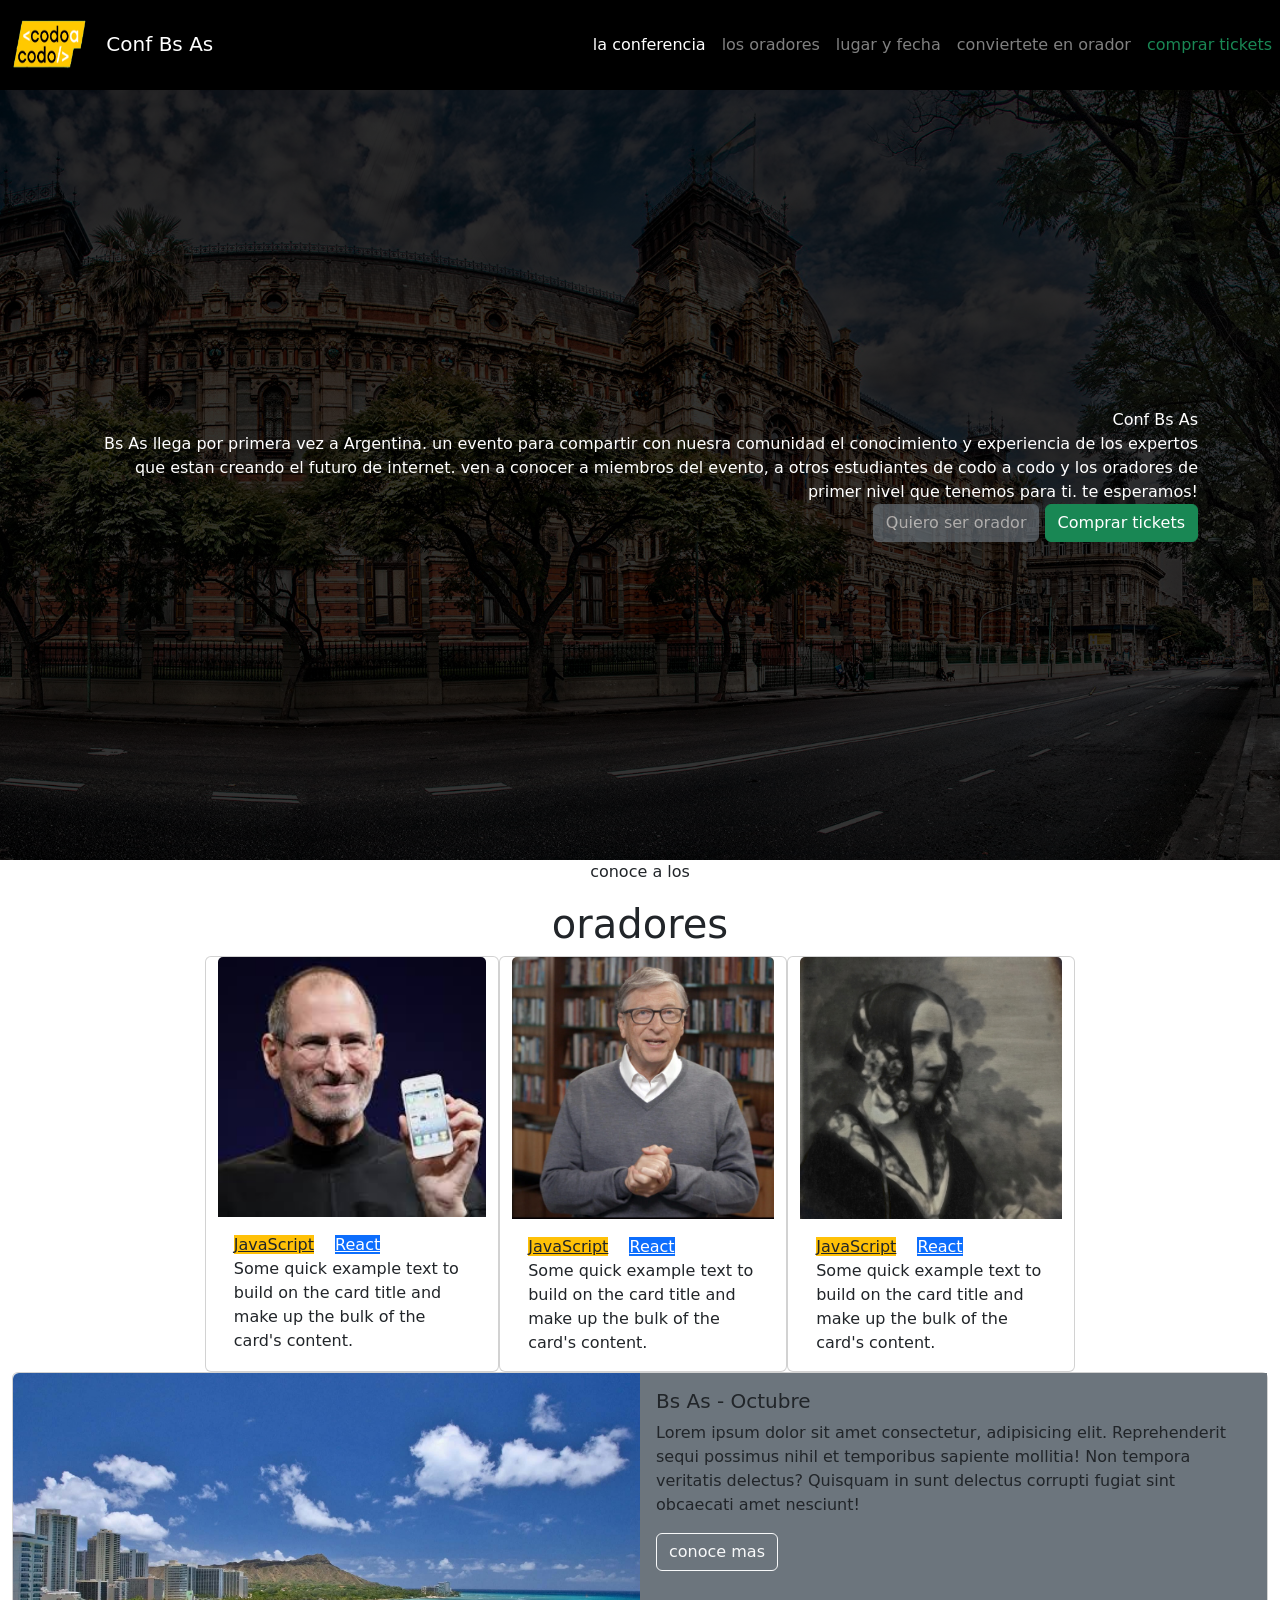
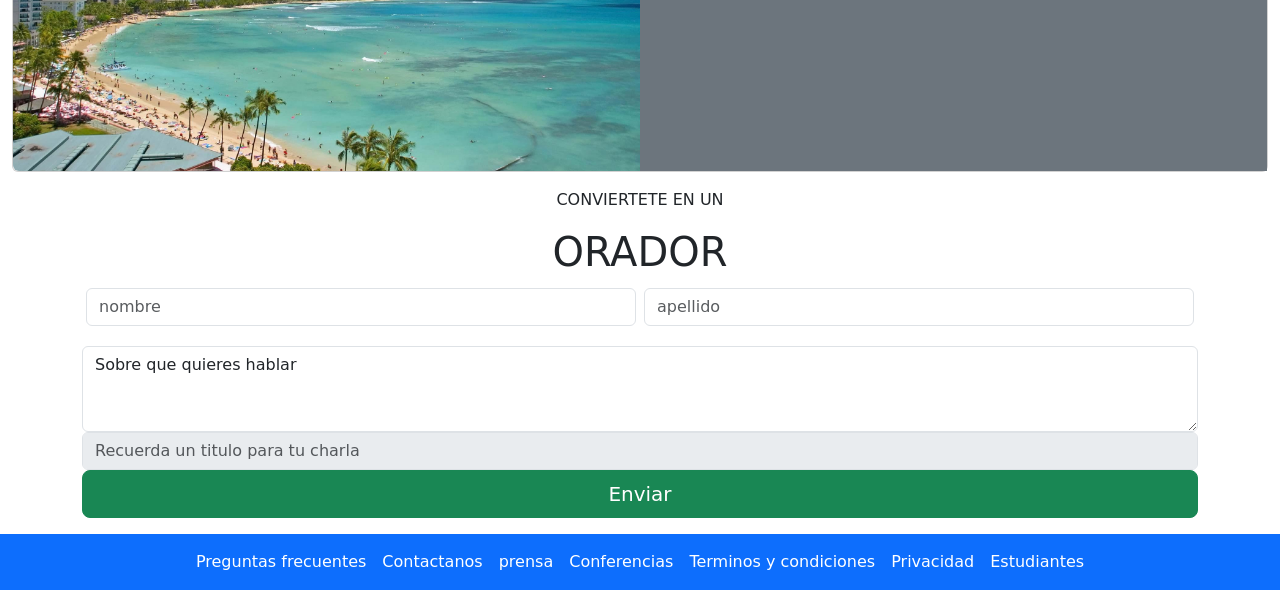
==== index.html @ b97d3a10 "rename html" ====
<!DOCTYPE html>
<html lang="es">
<head>
    <meta charset="UTF-8">
    <meta name="viewport" content="width=device-width, initial-scale=1.0">
    <link rel="stylesheet" href="bootstrapt.css">
    <link href="https://cdn.jsdelivr.net/npm/bootstrap@5.3.2/dist/css/bootstrap.min.css" rel="stylesheet" integrity="sha384-T3c6CoIi6uLrA9TneNEoa7RxnatzjcDSCmG1MXxSR1GAsXEV/Dwwykc2MPK8M2HN" crossorigin="anonymous">
    <title>Proj integrador JS</title>
</head>
<body>
    <header class="conteiner-fluid mt-0 p-0">
        <nav class="navbar bg-body-tertiary mt-0 p-0">
        <div class="container-fluid p-0 mb-0 text-white bg-black">
            <a class="navbar-brand text-white" href="#">
                <img class="align-middle" src="img/codoacodo.png" alt="Logo" width="100" height="80" class="d-inline-block align-text-top">
            Conf Bs As
            </a>
        <nav class="navbar navbar-expand-lg mt-0 p-0">
            <div class="container-fluid p-0 mb-0 bg-black text-white">
                <a class="navbar-brand" href="#">la conferencia</a>
            <div class="container-fluid p-0 mb-0">
                <button class="navbar-toggler" type="button" data-bs-toggle="collapse" data-bs-target="#navbarNav" aria-controls="navbarNav" aria-expanded="false" aria-label="Toggle navigation">
                <span class="navbar-toggler-icon"></span>
                </button>
                <div class="collapse navbar-collapse" id="navbarNav">
                <ul class="navbar-nav">
                    <li class="nav-item">
                        <a class="nav-link active text-white" aria-current="page" href="#">la conferencia</a>
                    </li>
                    <li class="nav-item">
                        <a class="nav-link active text-white-50" aria-current="page" href="#">los oradores</a>
                    </li>
                    <li class="nav-item">
                        <a class="nav-link text-white-50" href="#">lugar y fecha</a>
                    </li>
                    <li class="nav-item">
                        <a class="nav-link text-white-50" href="#">conviertete en orador</a>
                    </li>
                    <li class="nav-item">
                        <a class="nav-link text-success" href="./pages/tickets.html">comprar tickets</a>
                    </li>
                </ul>
                </div>
            </div>
            </div>
        </nav>
        </div>
        </nav>
</header>
<main>
<section class="container-fluid banner text-white d-flex align-items-center">
    <div class="container justify-content-center">
            <div class="col-12 text-sm-end">
                Conf Bs As
            </div>
            <div class="col-12 text-sm-end">
                Bs As llega por primera vez a Argentina. un evento para compartir con nuesra comunidad el conocimiento y experiencia de los expertos que estan creando el futuro de internet. ven a conocer a miembros del evento, a otros estudiantes de codo a codo y los oradores de primer nivel que tenemos para ti. te esperamos!
            </div>
            <div class="col-12 text-sm-end">
                <a href="#"><button type="button" class="btn btn-secondary" disabled>Quiero ser orador</button></a>
                <a href="#"><button type="button" class="btn btn-success">Comprar tickets</button></a>
            </div>
    </div>
</section>
<section>
    <div class="container text-center">
        <p>conoce a los</p>
        <h1>oradores</h1>
    </div>
    <div class="row d-flex justify-content-center">
        <div class="card" style="width: 18.4rem;">
            <img src="img/steve.jpg" class="card-img-top" alt="...">
                <div class="card-body">
                    <a href="#" class="card-link bg-warning text-dark card_link">JavaScript</a>
                    <a href="#" class="card-link bg-primary text-white card_link">React</a>
                    <p class="card-text">Some quick example text to build on the card title and make up the bulk of the card's content.</p>
                </div>
        </div>
        <div class="card" style="width: 18rem;">
            <img src="img/bill.jpg" class="card-img-top col-lg-12" alt="...">
                <div class="card-body">
                    <a href="#" class="card-link bg-warning text-dark card_link">JavaScript</a>
                    <a href="#" class="card-link bg-primary text-white card_link">React</a>
                    <p class="card-text">Some quick example text to build on the card title and make up the bulk of the card's content.</p>
                </div>
        </div>
        <div class="card col-lg-12" style="width: 18rem;">
            <img src="img/ada.jpeg" class="card-img-top col-lg-12" alt="...">
                <div class="card-body">
                    <a href="#" class="card-link bg-warning text-dark card_link">JavaScript</a>
                    <a href="#" class="card-link bg-primary text-white card_link">React</a>
                    <p class="card-text">Some quick example text to build on the card title and make up the bulk of the card's content.</p>
                </div>
        </div>
    </div>  
</section>
<section class="container-fluid">
    <div class="card mb-3">
        <div class="row  g-0">
            <div class="col-lg-6">
                <img src="img/honolulu.jpg" class="img-fluid rounded-start" alt="...">
            </div>
            <div class="col-lg-6 bg-secondary">
                <div class="card-body bg-secondary">
                    <h5 class="card-title">Bs As - Octubre</h5>
                    <p class="card-text">Lorem ipsum dolor sit amet consectetur, adipisicing elit. Reprehenderit sequi possimus nihil et temporibus sapiente mollitia! Non tempora veritatis delectus? Quisquam in sunt delectus corrupti fugiat sint obcaecati amet nesciunt!</p>
                    <a href="#"><button type="button" class="btn btn-outline-light">conoce mas</button></a>
                </div>
            </div>
        </div>
    </div>
</section>
<div class="container-fluid text-center mt-3">
    <p>CONVIERTETE EN UN</p>
    <h1>ORADOR</h1>
</div>
<div class="container-lg">
    <div class="mb-3 text-center d-flex">
        <input type="name" class="form-control m-1" id="exampleFormControlInput1" placeholder="nombre">
        <input type="name" class="form-control m-1" id="exampleFormControlInput1" placeholder="apellido">
    </div>
    <div class="mb-3">
        <textarea class="form-control" id="exampleFormControlTextarea1" rows="3">Sobre que quieres hablar</textarea>
        <input class="form-control" type="text" placeholder="Recuerda un titulo para tu charla" aria-label="Disabled input example" disabled>
        <button type="button" class="btn btn-success btn-lg container-fluid">Enviar</button>
    </div>
</div>
</main>
<footer class="bg-primary">
    <nav class="navbar navbar-expand-lg">
        <div class="container-fluid">
        <div class="collapse navbar-collapse" id="navbarNav">
            <ul class="navbar-nav m-auto ">
                <li class="nav-item">
                    <a class="nav-link active text-white" aria-current="page" href="#">Preguntas frecuentes</a>
                </li>
                <li class="nav-item">
                    <a class="nav-link active text-white" aria-current="page" href="#">Contactanos</a>
                </li>
                <li class="nav-item">
                    <a class="nav-link active text-white" aria-current="page" href="#">prensa</a>
                </li>
                <li class="nav-item">
                    <a class="nav-link active text-white" aria-current="page" href="#">Conferencias</a>
                </li>
                <li class="nav-item">
                    <a class="nav-link active text-white" aria-current="page" href="#">Terminos y condiciones</a>
                </li>
                <li class="nav-item">
                    <a class="nav-link active text-white" aria-current="page" href="#">Privacidad</a>
                </li>
                <li class="nav-item">
                    <a class="nav-link active text-white" aria-current="page" href="#">Estudiantes</a>
                </li>
            </ul>
        </div>
        </div>
    </nav>
</footer>


    <!-- bootstrapt-->
    <script src="https://cdn.jsdelivr.net/npm/bootstrap@5.3.2/dist/js/bootstrap.bundle.min.js" integrity="sha384-C6RzsynM9kWDrMNeT87bh95OGNyZPhcTNXj1NW7RuBCsyN/o0jlpcV8Qyq46cDfL" crossorigin="anonymous"></script>
</body>
</html>
---- bootstrapt.css ----
*{
    margin: 0;
    padding: 0;
}
.banner{
    margin-top: 0;
    background-image: linear-gradient(rgba(0, 0, 0,0.8), rgba(0, 0, 0,0.8)), url(img/ba1.jpg);
    background-position: center;
    background-size: cover;
    height: 770px;
}
@media screen and (max-width:900) {
    .contenedor{
        display: flex;
    }
    
}
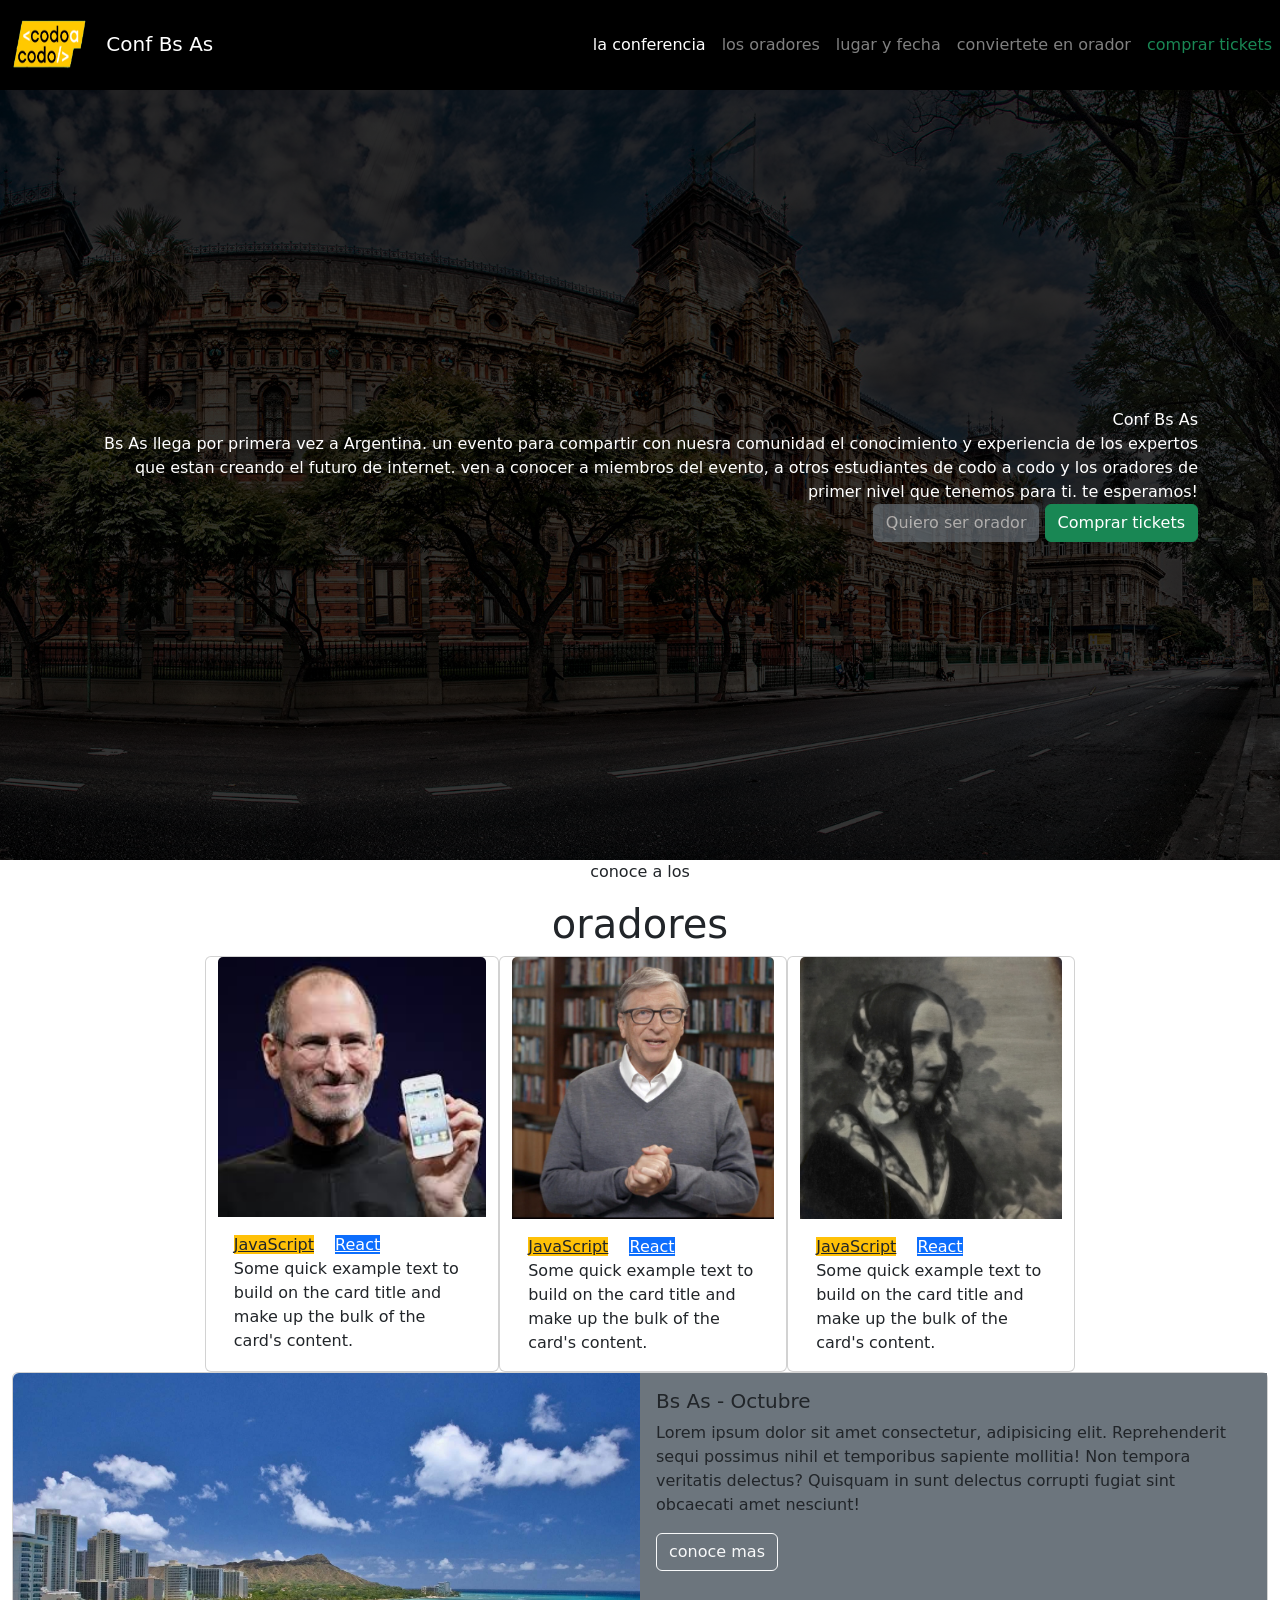
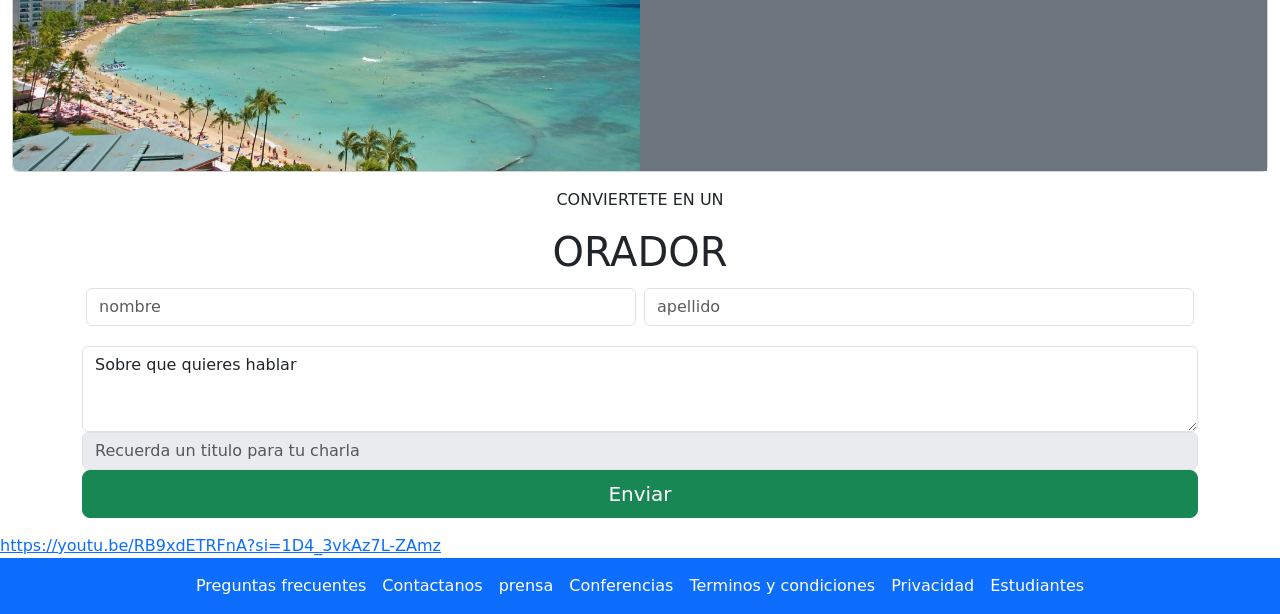
==== commit f986f8b6: "se incluye link del video trabajo final" ====
--- a/index.html
+++ b/index.html
@@ -58,7 +58,7 @@
             </div>
             <div class="col-12 text-sm-end">
                 <a href="#"><button type="button" class="btn btn-secondary" disabled>Quiero ser orador</button></a>
-                <a href="#"><button type="button" class="btn btn-success">Comprar tickets</button></a>
+                <a href="./pages/tickets.html"><button type="button" class="btn btn-success">Comprar tickets</button></a>
             </div>
     </div>
 </section>
@@ -125,6 +125,10 @@
         <button type="button" class="btn btn-success btn-lg container-fluid">Enviar</button>
     </div>
 </div>
+<div>
+    
+    <a href="https://youtu.be/RB9xdETRFnA?si=1D4_3vkAz7L-ZAmz">https://youtu.be/RB9xdETRFnA?si=1D4_3vkAz7L-ZAmz</a>
+</div>
 </main>
 <footer class="bg-primary">
     <nav class="navbar navbar-expand-lg">
